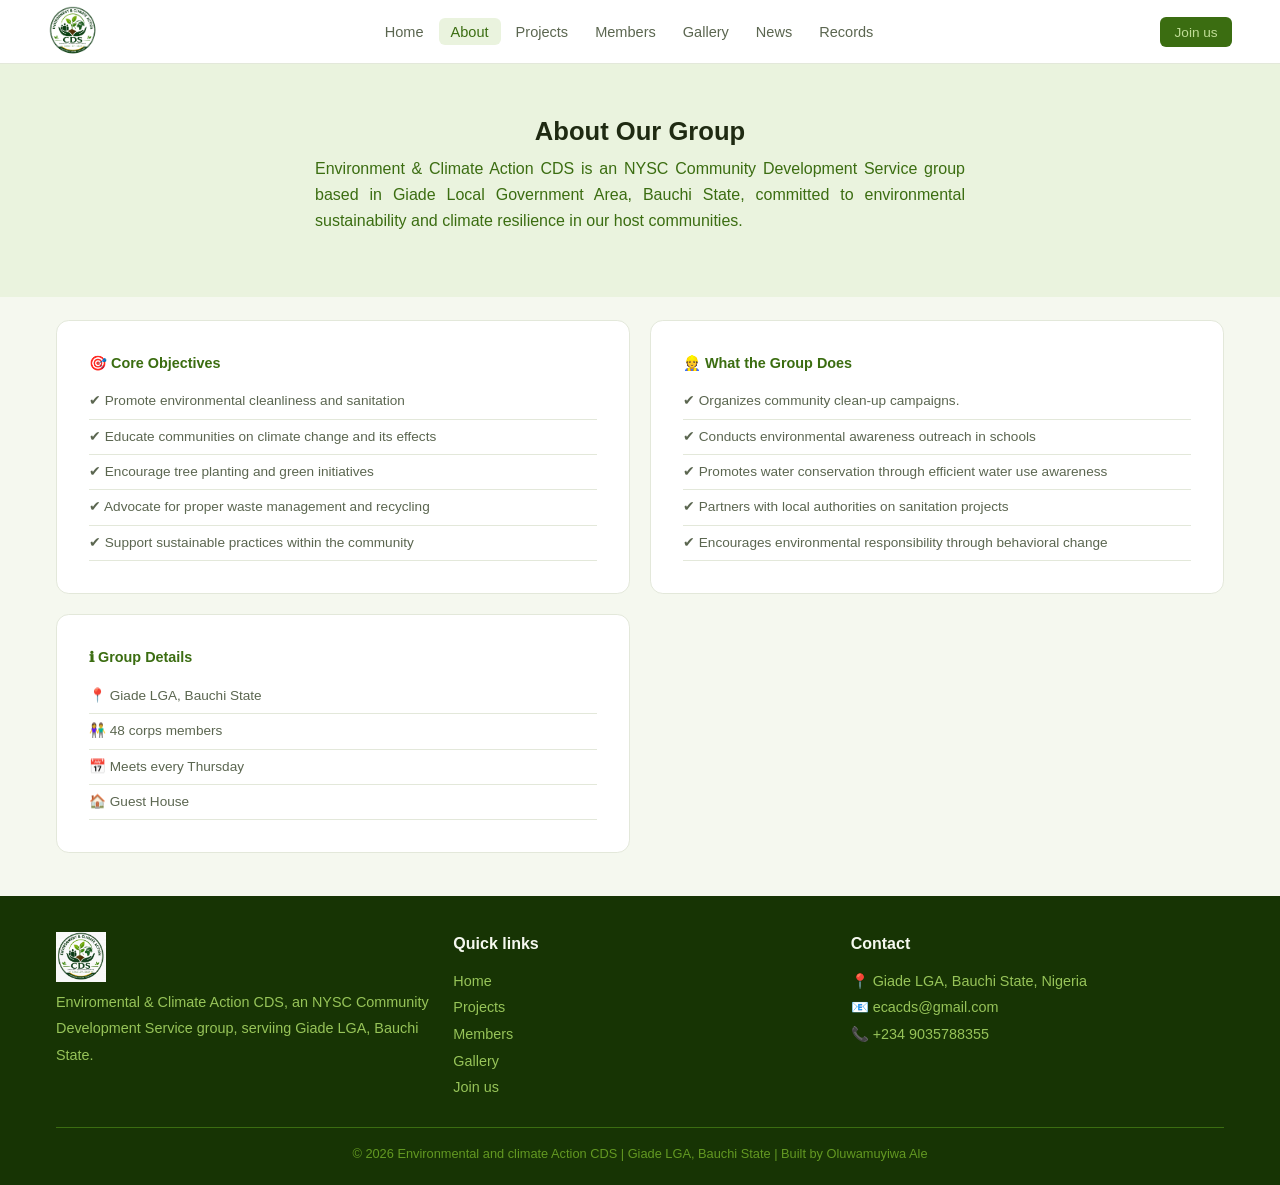
==== about.html @ d0aa58d0 "EVCDS Website" ====
<!DOCTYPE html>
<html lang="en">
<head>
    <meta charset="UTF-8">
    <meta name="viewport" content="width=device-width, initial-scale=1.0">
    <link rel="stylesheet" href="https://cdnjs.cloudflare.com/ajax/libs/font-awesome/6.5.0/css/all.min.css">
    <link rel="stylesheet" href="CSS/header.css">
    <link rel="stylesheet" href="CSS/general.css">
    <link rel="stylesheet" href="CSS/footer.css">
    <link rel="stylesheet" href="CSS/about.css">
    <!-- <link rel="stylesheet" href="../CSS/home.css"> -->
    <title>About us</title>
</head>
<body>
     <header>
        <nav class="navbar">
            <img class="logo" src="IMAGES/Logo.png" alt="">

            <ul class="nav-link-flex">
                <li><a class="nav-link" href="home.html">Home</a></li>
                <li><a class="nav-link active" href="about.html">About</a></li>
                <li><a class="nav-link" href="project.html">Projects</a></li>
                <li><a class="nav-link" href="members.html">Members</a></li>
                <li><a class="nav-link" href="gallery.html">Gallery</a></li>
                <li><a class="nav-link" href="news.html">News</a></li>
                <li><a class="nav-link"  href="records.html">Records</a></li>
            </ul>
            <div class="join-button">
                <a href="join-us.html">Join us</a>
            </div>

            <div class="toggle-button">
                <i class="fa solid fa-bars"></i>
            </div>
        </nav>

        <ul class=" dropdown-menu">
            <li class="nav-link"><a href="home.html">Home</a></li>
            <li class="nav-link active"><a  href="about.html">About</a></li>
            <li class="nav-link"><a href="project.html">Projects</a></li>
            <li class="nav-link"><a href="members.html">Members</a></li>
            <li class="nav-link"><a href="gallery.html">Gallery</a></li>
            <li class="nav-link"><a href="news.html">News</a></li>
            <li class="nav-link"><a href="records.html">Records</a></li>
        </ul>
    </header>
    <main>
        <section class="general-hero">
            <h1>About Our Group</h1>
            <p>
                Environment & Climate Action CDS is an NYSC Community Development Service group based in Giade Local Government Area, Bauchi State, committed to environmental sustainability and climate resilience in our host communities.
            </p>
        </section>

        <section class="info">
            <div class="info-card">
                <h3>&#127919 Core Objectives</h3>
                <ul>
                    <li>
                        &#10004 Promote environmental cleanliness and sanitation
                    </li>
                    <li>
                        &#10004 Educate communities on climate change and its effects
                    </li>
                    <li>
                        &#10004 Encourage tree planting and green initiatives
                    </li>
                    <li>
                        &#10004 Advocate for proper waste management and recycling
                    </li>
                    <li>
                        &#10004 Support sustainable practices within the community
                    </li>
                </ul>
            </div>
            <div class="info-card">
                <h3>&#128119 What the Group Does</h3>
                <ul>
                    <li>
                        &#10004 Organizes community clean-up campaigns.
                    </li>
                    <li>
                        &#10004 Conducts environmental awareness outreach in schools
                    </li>
                    <li>
                        &#10004 Promotes water conservation through efficient water use awareness
                    </li>
                    <li>
                        &#10004 Partners with local authorities on sanitation projects
                    </li>
                    <li>
                        &#10004 Encourages environmental responsibility through behavioral change
                    </li>
                </ul>
            </div>
            <div class="info-card">
                <h3>&#x2139; Group Details</h3>
                <ul>
                    <li>
                        &#128205 Giade LGA, Bauchi State
                    </li>
                    <li>
                        &#128107; 48 corps members
                    </li>
                    <li>
                        &#128197 Meets every Thursday
                    </li>
                    <li>
                        &#127968 Guest House
                    </li>
                </ul>
            </div>
        </section>

        <!-- <section class="team" >
            <h1>Executive Team</h1>
            <p>
                Group leadership for this service year
            </p>
            <div class="team-container">
                <div class="team-card">
                    <img src="../IMAGES/Team1.jpg" alt="">
                    <div class="team-details-container">
                        <div class="team-details">
                            <h4>Oluwamuyiwa Ale</h4>
                            <div class="social-handle">
                                <a href="">
                                    <i class="fa-brands fa-whatsapp"></i>
                                </a>
                                <a href="">
                                    <i class="fa-brands fa-x-twitter"> </i>
                                 </a>
                            </div>
                        </div>
                        <div class="post">
                            President
                        </div>
                    </div>
                </div>

                 <div class="team-card">
                    <img src="../IMAGES/premium_photo-1681140560745-db9be86fa713.jpeg" alt="">
                    <div class="team-details-container">
                        <div class="team-details">
                            <h4>Oluwamuyiwa Ale</h4>
                            <div class="social-handle">
                                <a href="">
                                    <i class="fa-brands fa-whatsapp"></i>
                                </a>
                                <a href="">
                                    <i class="fa-brands fa-x-twitter"> </i>
                                 </a>
                            </div>
                        </div>
                        <div class="post">
                            President
                        </div>
                    </div>
                </div>

                 <div class="team-card">
                    <img src="../IMAGES/premium_photo-1681140560624-dc6ad807f7bc.jpeg" alt="">
                    <div class="team-details-container">
                        <div class="team-details">
                            <h4>Oluwamuyiwa Ale</h4>
                            <div class="social-handle">
                                <a href="">
                                    <i class="fa-brands fa-whatsapp"></i>
                                </a>
                                <a href="">
                                    <i class="fa-brands fa-x-twitter"> </i>
                                 </a>
                            </div>
                        </div>
                        <div class="post">
                            President
                        </div>
                    </div>
                </div>
            </div>
        </section> -->
    </main>      

    <footer class="site-footer">
        <div class="footer-grid"> 
            <div class="footer-column">
                <img class="logo" src="IMAGES/Logo1.jpg" alt="">
                <p>
                    Enviromental & Climate Action CDS, an NYSC Community Development Service group, serviing Giade LGA, Bauchi State.
                </p>
            </div>
            <div class="footer-column">
                <h4>Quick links</h4>
                <a class="footer-link" href="home.html">Home</a>
                <a class="footer-link" href="project.html">Projects</a>
                <a class="footer-link" href="members.html">Members</a>
                <a class="footer-link" href="gallery.html">Gallery</a>
                <a class="footer-link" href="join-us.html">Join us</a>
            </div>
            <div class="footer-column">
                <h4>Contact</h4>
                <p>
                    &#128205 Giade LGA, Bauchi State, Nigeria
                </p>
                <p>
                    &#x1f4e7 ecacds@gmail.com
                </p>
                <p>
                    &#128222 +234 9035788355
                </p>
            </div>
        </div>

        <div class="footer-bottom">
            <p>
                &copy 2026 Environmental and climate Action CDS | Giade LGA, Bauchi State | Built by Oluwamuyiwa Ale
            </p>
        </div>
    </footer>

    <script src="JS/script.js"></script>
</body>
</html>
---- CSS/header.css ----
:root{
    --green-dark: #173404;
    --green-deep:#27500A;
    --green-main:#3B6D11;
    --green-mid: #639922;
    --green-light: #97C459;
    --green-pale: #C0DD97;
    --green-bg: #EAF3DE;
    --teal-bg:#E1F5EE;
    --teal-text: #0F6E56;
    --amber-bg: #FAEEDA;
    --amber-text: #854f0B;
    --text-primary: #1F2A12;
    --text-secondary: #5B6650;
    --text-tertiary: #8A937E;
    --border-light: #E3E8DA;
    --border-mid: #D3DBC6;
    --bg-card: #FFFFFF;
    --bg-soft: #F5F8EF;
}

header{
    background-color:var(--bg-card);
    padding:0.4rem 3rem;
    border-bottom:1px solid var(--border-light);
    position: fixed;
    top: 0;
    right: 0;
    left: 0;
    z-index: 10;
}

 .logo{
    height:50px;
    width:50px;
    cursor: pointer;
    /* border-radius: 50%; */
}

.navbar{
    display: flex;
    justify-content: space-between;
    align-items: center;
}

.nav-link-flex{
    display: flex;
    justify-content:space-between;
    align-items: center;
}

.nav-link-flex li{
    margin:0px 1.5px;
}
.nav-link{
    padding:0.35rem 0.75rem;
    color:var(--text-secondary);
    border-radius:6px;
    font-size:0.91rem;
    background-color: transparent;
    transition: background 0.4s ease-in, color 0.4s ease-in;
}

.nav-link:hover{
    background:var(--bg-soft);
    color: var(--text-primary);
}

.nav-link.active{
    background:var(--green-bg);
    color: var(--green-main);
    font-weight:500;
}
.join-button a{
    padding:0.48rem 0.9rem;
    background:var(--green-main);
    color: var(--green-pale);
    border-radius:6px;
    font-size:0.85rem;
    font-weight:500;
    transition: background 0.4s ease-in;
}

.join-button a:hover{
    background:var(--green-deep);
}

.toggle-button{
    display: none;
    cursor: pointer;
}

.toggle-button i{
    font-size:x-large;
    color:var(--green-main);
}

/* DROP DOWN MENU */

/* .dropdown-menu{
    position: absolute;

    right:10px;
    top:-800px;
    height:300px;
    width:250px;
    border-radius:5px;
    transition: top 0.5s cubic-bezier(0.25, 0.8, 0.25, 1);
} */

.dropdown-menu{
    background-color:var(--bg-card);
    padding:10px;
    overflow: hidden;
    border: 1px solid var(--border-light);
    position: absolute;
    top: 60px;
    left: 0;
    width: 100%;
    transform: translateY(-30px);
    opacity: 0;
    visibility: hidden;
    transition:
        transform 0.35s ease,
        opacity 0.35s ease,
        visibility 0s linear 0.35s;
}

.dropdown-menu li{
    display: flex;
    flex-direction: column;
    align-items: center;
    justify-content: center;
    margin-top:5px;
    padding:6px 0 ;
}

.dropdown-menu li a{
    color: var(--text-secondary);
}

.dropdown-menu.open{
    /* top:67px */
    transform: translateY(0);
    opacity: 1;
    visibility: visible;

    transition:
        transform 0.35s ease,
        opacity 0.35s ease;
}

/* MEDIA QUERY */

@media (max-width:755px){
    .nav-link-flex, .join-button{
        display:none;
    }
    .toggle-button{
        display: block;
    }
    
}

@media  (max-width:500px){
    header{
        padding:0.4rem 1.5rem;
    }
}
---- CSS/general.css ----
/* ===========RESET & BASE============= */
*{
    box-sizing: border-box;
    margin: 0;
    padding: 0;
    list-style-type: none;
    text-decoration: none;
}

body{
    font-family:-apple-system, BlinkMacSystemFont, "Segoe UI", Roboto, Helvetica, Arial, sans-serif;
    color: var(--text-primary);
    background: var(--bg-soft);
    line-height:1.5;
}

/* GENERAL HERO SECTION */
.general-hero{
    background:var(--green-bg);
    padding:7rem 2rem 4rem 2rem;
    text-align: center;
}
.general-hero h1{
    margin-bottom:6px;
    font-size: 1.6rem;
}
.general-hero p{
    max-width:650px;
    margin: 0 auto;
    text-align: justify;
    color: var(--green-main);
    font-size:1rem;
    line-height:1.6;
}
---- CSS/footer.css ----
:root{
    --green-dark: #173404;
    --green-deep:#27500A;
    --green-main:#3B6D11;
    --green-mid: #639922;
    --green-light: #97C459;
    --green-pale: #C0DD97;
    --green-bg: #EAF3DE;
    --teal-bg:#E1F5EE;
    --teal-text: #0F6E56;
    --amber-bg: #FAEEDA;
    --amber-text: #854f0B;
    --text-primary: #1F2A12;
    --text-secondary: #5B6650;
    --text-tertiary: #8A937E;
    --border-light: #E3E8DA;
    --border-mid: #D3DBC6;
    --bg-card: #FFFFFF;
    --bg-soft: #F5F8EF;
}

.site-footer{
    background: var(--green-dark);
    margin-top:20px;
    padding:36px 24px 22px;
}
.footer-grid{
    display: grid;
    grid-template-columns: repeat(auto-fit, minmax(180px, 1fr));
    justify-content: center;
    gap: 24px;
    margin: 0 2rem;
}

.footer-column p, .footer-column a{
    font-size:0.9rem;
    color:var(--green-light);
    line-height:1.85;
    cursor: pointer;

}
.footer-column h4{
    color:var(--bg-soft);
    margin-bottom: 12px;
    font-weight: 600;
}
.footer-link{
    display:block;
    width:60px;
}
.footer-link:hover{
    color: var(--bg-soft);
}

.footer-bottom{
    margin:26px 2rem 0 2rem;
    padding-top:1rem;
    text-align: center;
    border-top: 1px solid var(--green-main);
    font-size: 0.8rem;
    color: var(--green-mid);
}

@media  (max-width:500px){
    .footer-grid{
        margin: 0;
    }
}
---- CSS/about.css ----
:root{
    --green-dark: #173404;
    --green-deep:#27500A;
    --green-main:#3B6D11;
    --green-mid: #639922;
    --green-light: #97C459;
    --green-pale: #C0DD97;
    --green-bg: #EAF3DE;
    --teal-bg:#E1F5EE;
    --teal-text: #0F6E56;
    --amber-bg: #FAEEDA;
    --amber-text: #854f0B;
    --text-primary: #1F2A12;
    --text-secondary: #5B6650;
    --text-tertiary: #8A937E;
    --border-light: #E3E8DA;
    --border-mid: #D3DBC6;
    --bg-card: #FFFFFF;
    --bg-soft: #F5F8EF;
}

/* INFORMATION SECTION */

.info{
    display: grid;
    grid-template-columns: 1fr 1fr;
    justify-content: center;
    gap:20px;
    padding:1.4rem 1.5rem;
    margin:0 2rem;

}
.info > :nth-child(3){
    grid-column: 1/span 1;
} 

.info-card{
    background: var(--bg-card);
    padding:2rem;
    border-radius:0.8rem;
    border: 1px solid var(--border-light);
}
.info-card h3{
    font-size: 0.9rem;
    font-weight:600;
    margin-bottom:10px;
    color: #3B6D11;
}
.info-card ul li{
    font-size: 0.85rem;
    color: var(--text-secondary);
    padding:7px 0;
    border-bottom: 1px solid var(--border-light);
}

/* EXCUTIVE TEAM */
.team{
    padding: 1rem;
    padding: 1.4rem 1.5rem;
    margin: 0 2rem;
    /* background-color: red; */
}

.team h1{
    font-size:1.3rem;
    text-align: center;
    margin-bottom:5px;
} 

.team p{
    font-size:0.85rem;
    color: var(--text-secondary);
    text-align: center;
}

.team-container{
    display: flex;
    justify-content: center;
    gap: 25px;
    flex-wrap: wrap; 
    align-items: center; 
    padding:1rem;
}

.team-card{
    /* background-color: rgb(236, 36, 9); */
    /* box-shadow:0 0  2px rgba(0, 0, 0, 0.2); */
    display: flex;
    flex-direction: column;
}

.team-card img{
    width: 300px;
    height: 300px;
    object-fit:cover;
    border-radius:15px 15px 0px 0px;
}

.team-details-container{
    background-color:var(--bg-card);
    padding:0.7rem;
    display: flex;
    flex-direction: column;
    border-radius: 0px 0px 10px 10px;
    border: 1px solid var(--border-light);
    border-top: none;
} 

.team-details{
    display: flex;
    justify-content: space-between;
    margin-bottom:2px;
}

.team-details h4{
    font-size:0.95rem;
}
 

.social-handle a i{
    color:var(--green-main);
    font-size:18px;
}
.social-handle > :nth-child(1){
    margin-right:2px;
    
}

.post{
    font-size: 0.9rem;
    color: var(--text-secondary);
}



/* MEDIA QUERY */

@media (max-width:800px) {
    .info{
        grid-template-columns:1fr;
    }
}

@media  (max-width:500px){
    .info{
        margin:0;
    }
}


@media (max-width:350px){
    .team-card img{
    width: 200px;
    height: 200px;
}
}
---- CSS/home.css ----
:root{
    --green-dark: #173404;
    --green-deep:#27500A;
    --green-main:#3B6D11;
    --green-mid: #639922;
    --green-light: #97C459;
    --green-pale: #C0DD97;
    --green-bg: #EAF3DE;
    --teal-bg:#E1F5EE;
    --teal-text: #0F6E56;
    --amber-bg: #FAEEDA;
    --amber-text: #854f0B;
    --text-primary: #1F2A12;
    --text-secondary: #5B6650;
    --text-tertiary: #8A937E;
    --border-light: #E3E8DA;
    --border-mid: #D3DBC6;
    --bg-card: #FFFFFF;
    --bg-soft: #F5F8EF;
}

/* HERO */
.hero{
    background:linear-gradient(rgba(200,225,200,0.5), rgba(200, 225, 200, 0.7)), url('../IMAGES/photo-1421789665209-c9b2a435e3dc.jpeg');
     /* background: url("../IMAGES/premium_photo-1780596641724-d9a31b75162d.jpeg"); */
    text-align: center; 
    padding:8rem 2rem 5rem 2rem;
    background-size:cover;
    background-position: center;
    background-repeat: no-repeat;
   
}
.hero-badge{
    display:inline flex;
    align-items: center;
    padding:0.35rem 0.8rem;
    font-size:0.8rem;
    border: 1px solid var(--green-light);
    border-radius:22px;
    background:var(--bg-card);
    margin-bottom:1.1rem
}
.hero h1{
    font-size: 2rem;
    margin-bottom:0.8rem;
    font-weight:700;
    line-height: 1.3;

}
.hero p{
    font-size:1rem;
    color: var(--green-main);
    max-width:530px;
    margin:0 auto 24px;
    line-height:1.6;
}
.hero-button{
    display: flex;
    align-items: center;
    justify-content: center;
    gap: 10px;
    flex-wrap: wrap;
}

.hero-button button{
    padding:0.9rem 1.4rem;
    border: none;
    border-radius:6px;
    font-weight:600;
    cursor: pointer;
    transition: background 0.4s ;
    font-size: 0.9rem;
}

.project-button{
    background: var(--green-main);
    color: var(--green-bg);
}
.project-button:hover{
    background: var(--green-deep);
}

.hero-button .hero-join-button{
    border: 1.5px solid var(--green-mid);
    color:var(--green-main);
    background: transparent;
}

.hero-join-button:hover{
    background: var(--green-bg);
}

/* STATISTICS CARD */

.stat-row{
    display: grid;
    grid-template-columns: repeat(auto-fit, minmax(190px, 1fr));
    gap: 14px;
    justify-content: center;
    align-items: center;
    padding:1.5rem 1.4rem;
    margin:0 2rem;
}

.stat-card{
    background: var(--bg-card);
    text-align: center;
    padding:2rem 2.5rem;
    border-radius:10px;
    border: 1px solid var(--border-light);
}
.stat-num, .plus-sign{
    font-size:1.8rem;
    font-weight: bolder;
    color:var(--green-main);
}
.stat-label{
   font-size:0.9rem;
   color:var(--text-secondary);
   margin-top:4px;
}

.container{
    display: flex;
    justify-content: center;
    align-items: center;
}

/* Activity Card */
.activity{
    padding:1.4rem 1.5rem;
    margin: 0 2rem;
}
.activity-heading{
    text-align: center;
    padding-bottom: 1rem;
}
.activity-heading h2{
    font-size:1.3rem;
    font-weight:700;
}
.activity-heading p{
    font-size: 0.9rem;
    color:var(--text-secondary);
}


.activity-grid{
    display: grid;
    grid-template-columns: repeat(auto-fit, minmax(210px, 1fr));
    justify-content: center;
    align-items: center;
    gap: 14px;
    
}
.activity-card{
    /* box-shadow:0 0 1px rgba(0, 0, 0, 0.5); */
    display:flex;
    flex-direction: column;
    justify-content: center;
    align-items: center;
    gap:3px;
    background: var(--bg-card);
    padding: 0.9rem 1rem;
    text-align:center;
    border-radius:10px;
    border:1px solid var(--border-light);
}
.activity-icon{
    font-size:30px;
    background:var(--green-bg);
    border-radius:10px;
    width:50px;
    height: 50px;
    display: flex;
    align-items: center;
    justify-content: center;
    cursor: pointer;
}

.activity-card h3{
    font-size:0.9rem;
    /* font-weight: 600; */
}
.activity-card p{
    line-height: 1.55;
    font-size:0.9rem;
}

@media  (max-width:500px){
    .stat-row,
    .activity{
        margin: 0;
    }
}
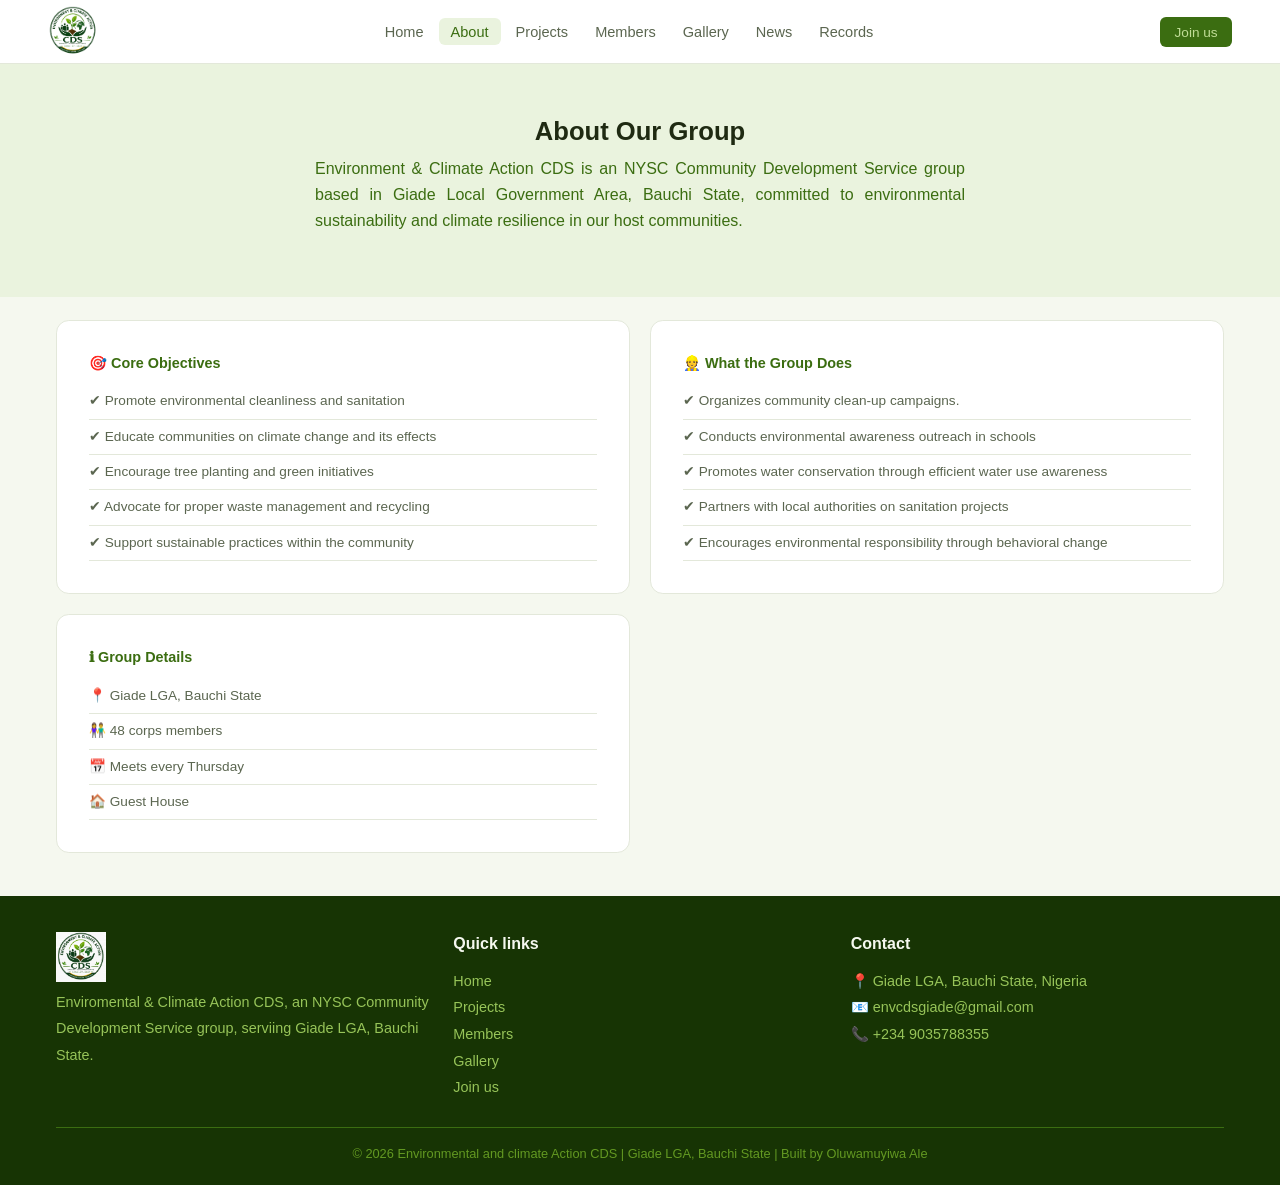
==== commit db760e60: "Env-CDS" ====
--- a/about.html
+++ b/about.html
@@ -3,13 +3,24 @@
 <head>
     <meta charset="UTF-8">
     <meta name="viewport" content="width=device-width, initial-scale=1.0">
+    <meta name="description" content="Learn about the Environmental CDS Group in Giade, our mission, vision, objectives, and commitment to promoting environmental sustainability and community development.">
+    <meta property="og:title" content="About Us | Environmental CDS Giade">
+    <meta property="og:description" content="Learn about the Environmental CDS Group, Giade, our mission, vision, objectives, and commitment to environmental sustainability and community development.">
+    <meta property="og:image" content="https://env-cds-giade.vercel.app/IMAGES/Logo1.JPG">
+    <meta property="og:url" content="https://env-cds-giade.vercel.app/about.html">
+    <meta property="og:type" content="website">
+    <meta property="og:site_name" content="Environmental CDS Giade">
+    
+    <link rel="shortcut icon" href="IMAGES/Logo1.jpg" type="image/x-icon">
     <link rel="stylesheet" href="https://cdnjs.cloudflare.com/ajax/libs/font-awesome/6.5.0/css/all.min.css">
     <link rel="stylesheet" href="CSS/header.css">
     <link rel="stylesheet" href="CSS/general.css">
     <link rel="stylesheet" href="CSS/footer.css">
     <link rel="stylesheet" href="CSS/about.css">
-    <!-- <link rel="stylesheet" href="../CSS/home.css"> -->
-    <title>About us</title>
+
+    <title>About Us | Environmental CDS Giade</title>
+
+   
 </head>
 <body>
      <header>
@@ -17,7 +28,7 @@
             <img class="logo" src="IMAGES/Logo.png" alt="">
 
             <ul class="nav-link-flex">
-                <li><a class="nav-link" href="home.html">Home</a></li>
+                <li><a class="nav-link" href="index.html">Home</a></li>
                 <li><a class="nav-link active" href="about.html">About</a></li>
                 <li><a class="nav-link" href="project.html">Projects</a></li>
                 <li><a class="nav-link" href="members.html">Members</a></li>
@@ -35,7 +46,7 @@
         </nav>
 
         <ul class=" dropdown-menu">
-            <li class="nav-link"><a href="home.html">Home</a></li>
+            <li class="nav-link"><a href="index.html">Home</a></li>
             <li class="nav-link active"><a  href="about.html">About</a></li>
             <li class="nav-link"><a href="project.html">Projects</a></li>
             <li class="nav-link"><a href="members.html">Members</a></li>
@@ -203,7 +214,7 @@
                     &#128205 Giade LGA, Bauchi State, Nigeria
                 </p>
                 <p>
-                    &#x1f4e7 ecacds@gmail.com
+                    &#x1f4e7 envcdsgiade@gmail.com
                 </p>
                 <p>
                     &#128222 +234 9035788355
--- a/CSS/footer.css
+++ b/CSS/footer.css
@@ -65,4 +65,7 @@
     .footer-grid{
         margin: 0;
     }
+    .footer-bottom{
+    margin:26px 0rem 0 0rem;
 }
+}
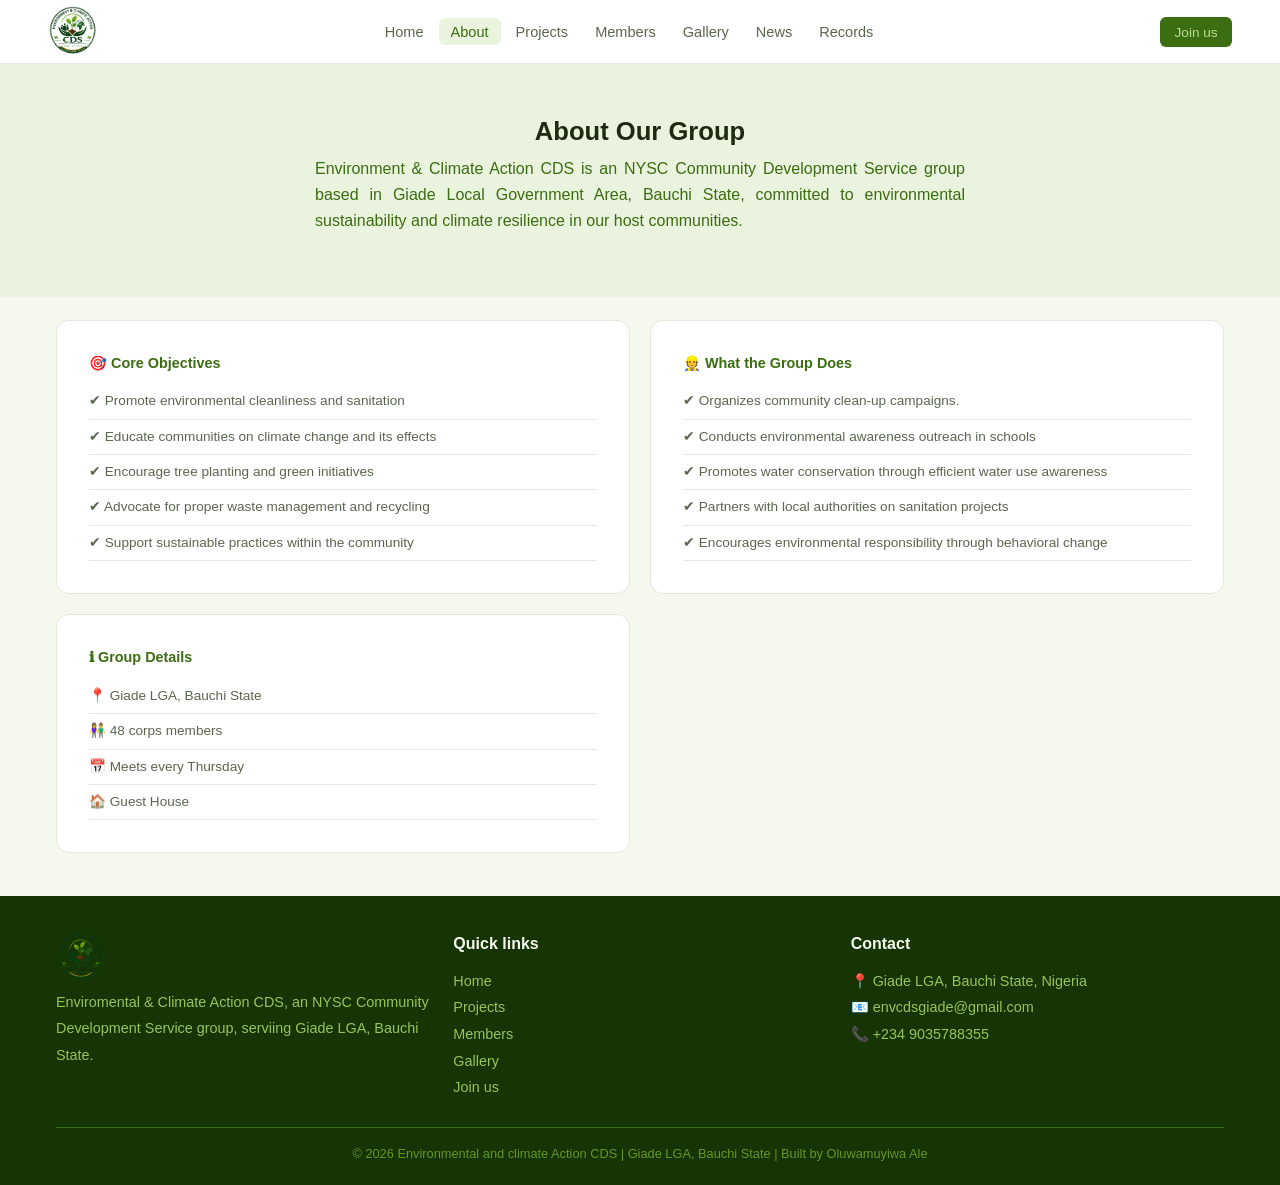
==== commit 3883603d: "Logo modification" ====
--- a/about.html
+++ b/about.html
@@ -195,7 +195,7 @@
     <footer class="site-footer">
         <div class="footer-grid"> 
             <div class="footer-column">
-                <img class="logo" src="IMAGES/Logo1.jpg" alt="">
+                <img class="logo" src="IMAGES/Logo.png" alt="">
                 <p>
                     Enviromental & Climate Action CDS, an NYSC Community Development Service group, serviing Giade LGA, Bauchi State.
                 </p>
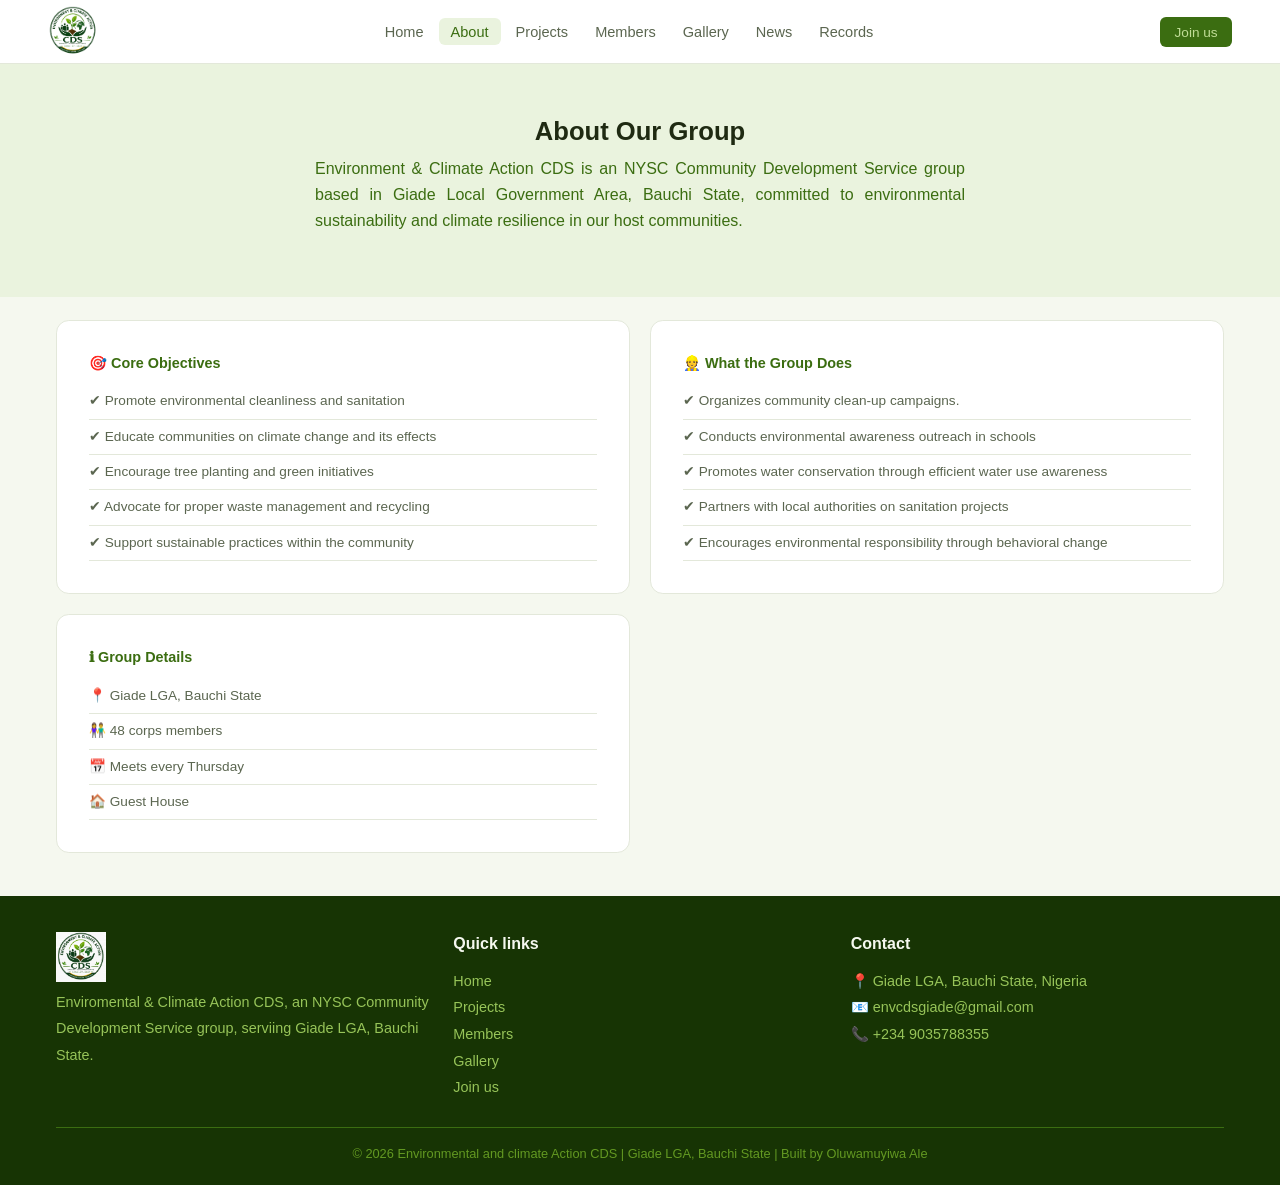
==== commit 7a9b1f4d: "logo change" ====
--- a/about.html
+++ b/about.html
@@ -195,7 +195,7 @@
     <footer class="site-footer">
         <div class="footer-grid"> 
             <div class="footer-column">
-                <img class="logo" src="IMAGES/Logo.png" alt="">
+                <img class="logo" src="IMAGES/Logo1.jpg" alt="">
                 <p>
                     Enviromental & Climate Action CDS, an NYSC Community Development Service group, serviing Giade LGA, Bauchi State.
                 </p>
